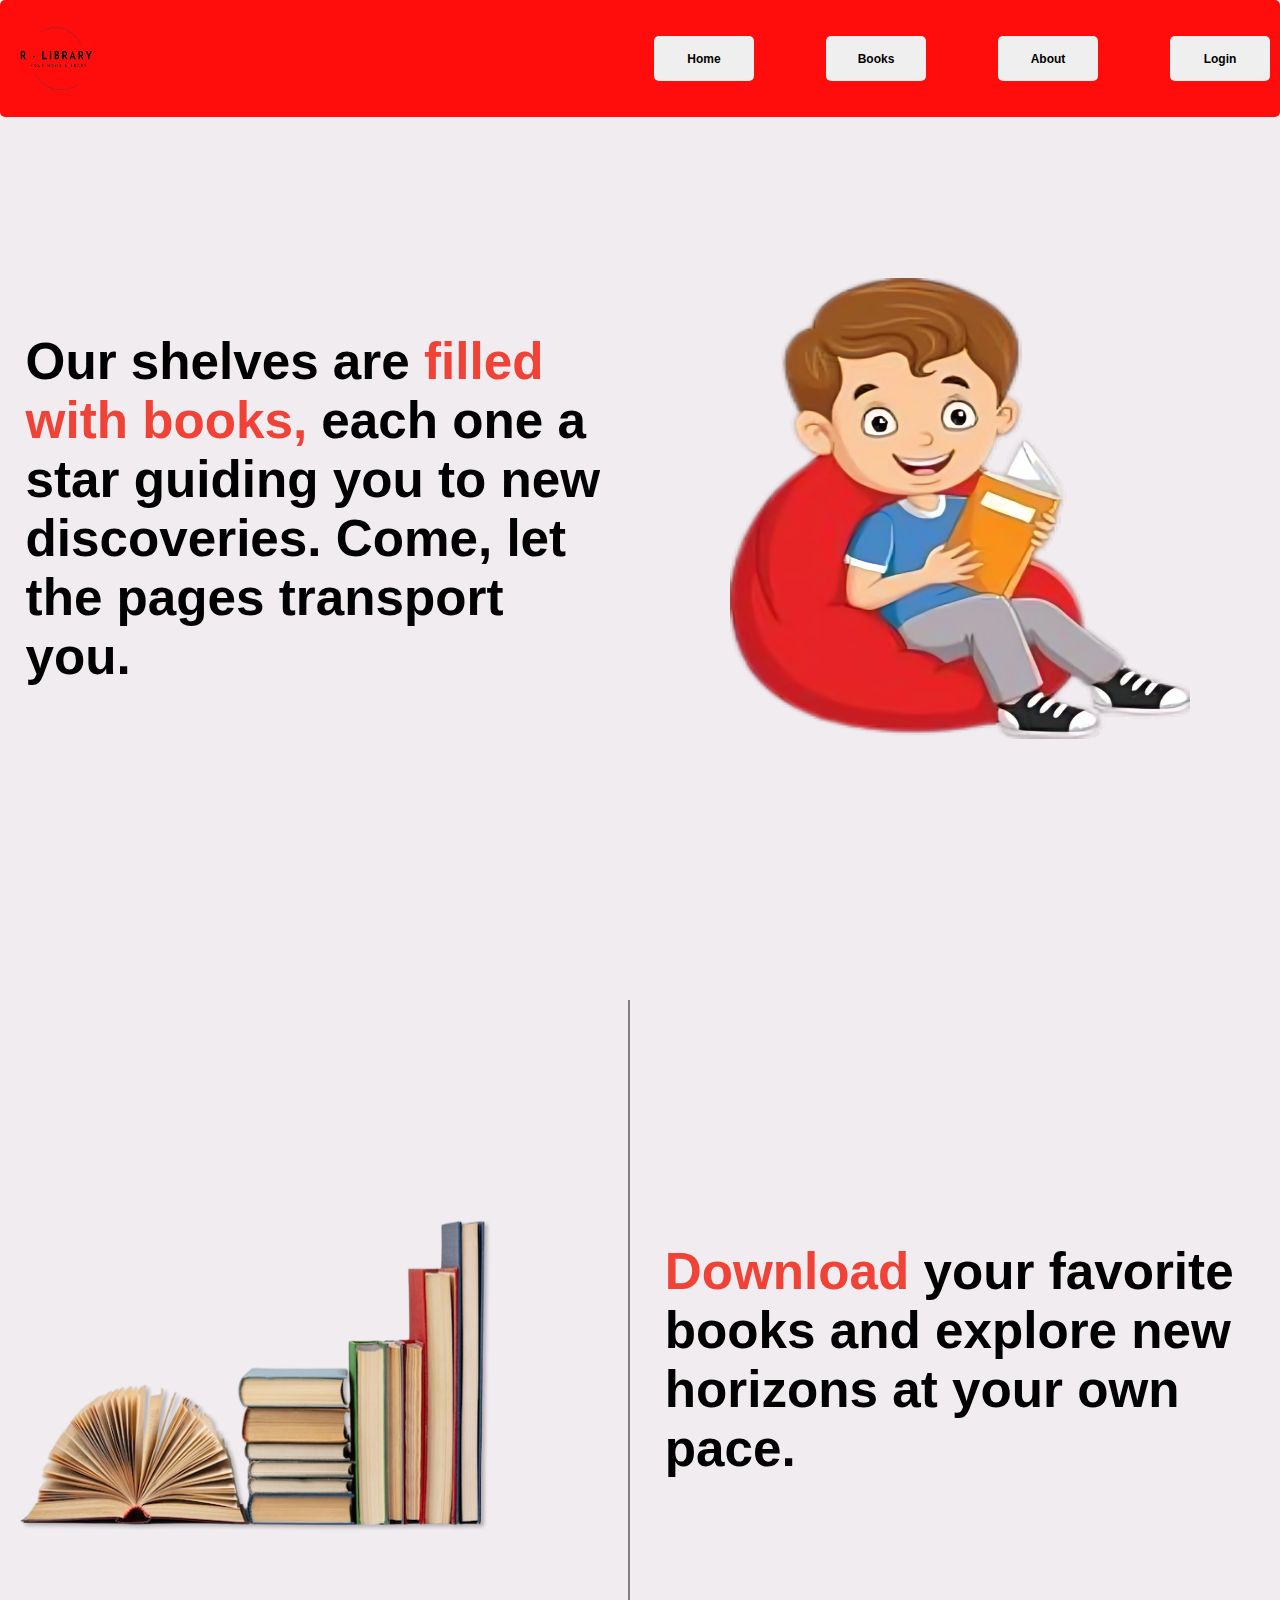
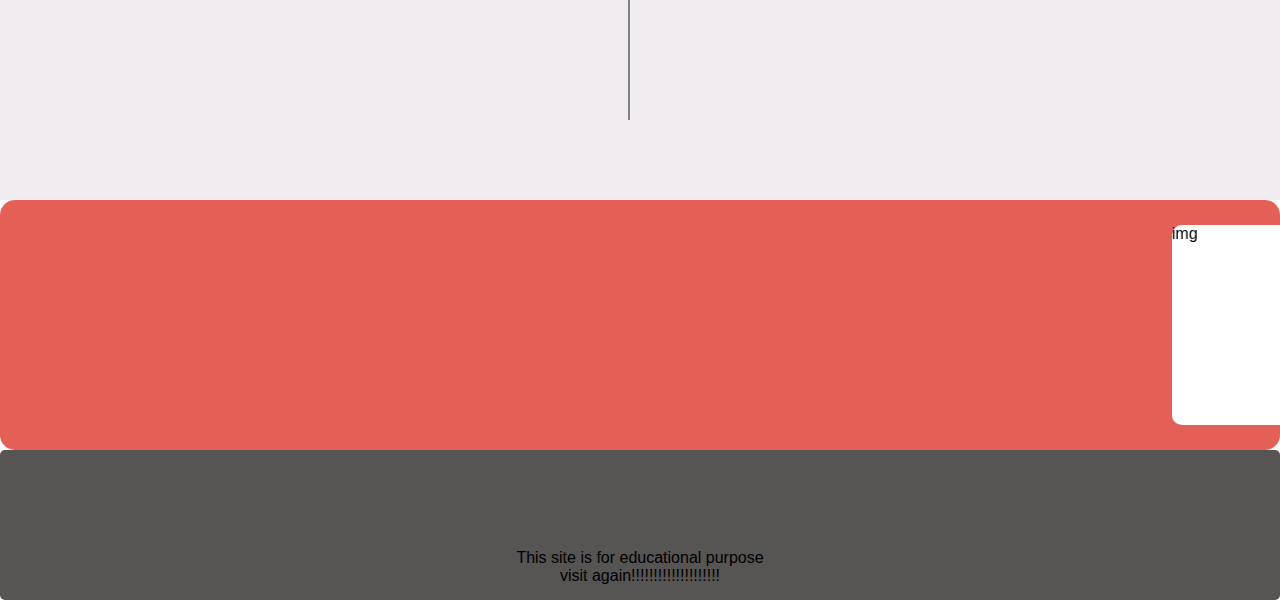
==== frontend/about.html @ f484661b "Updated" ====
<!DOCTYPE html>
<html lang="en">
  <head>
    <meta charset="UTF-8" />
    <meta name="viewport" content="width=device-width, initial-scale=1.0" />
    <title>Library</title>
    <link rel="icon" href="/elements/lib-logo.png" type="image/x-icon" />
  </head>
  <link rel="stylesheet" href="about.css" />
  <body>
    <div class="fullBody">
      <div class="nav">
        <img class="navBrandLogo" src="elements/lib-logo.png" alt="" />
        <div class="nav_element">
          <button class="nav_section_button">Home</button>
          <button class="nav_section_button">Books</button>
          <button class="nav_section_button">About</button>
          <button class="nav_section_button">Login</button>
        </div>
      </div>
      <div class="first_page">
        <div class="left-div">
          <p>
            Our shelves are <span>filled with books, </span>each one a star
            guiding you to new discoveries. Come, let the pages transport you.
          </p>
        </div>
        <div class="right-div">
          <img src="elements/boy-with-book.png" alt="" srcset="" />
        </div>
      </div>
      <div class="second_page">
        <div class="second-left-div">
          <img src="elements/book.png" alt="" srcset="" />
        </div>
        <div class="second-right-div">
          <p>
            <span>Download</span> your favorite books and explore new horizons
            at your own pace.
          </p>
        </div>
      </div>
      <div class="third_page">
        <marquee scrollamount="12" behavior="" direction="">
          <div class="scroll_book">
            <div class="showed-books">img</div>
            <div class="showed-books">img</div>
            <div class="showed-books">img</div>
            <div class="showed-books">img</div>
            <div class="showed-books">img</div>
            <div class="showed-books">img</div>
          </div>
        </marquee>
      </div>
      <div class="footer">
        
        <div class="page-right">
          <p>This site is for educational purpose </p>
          <p>visit again!!!!!!!!!!!!!!!!!!!!</p>
        </div>
      </div>
    </div>
  </body>
</html>
---- frontend/about.css ----
* {
    margin: 0;
    padding: 0;
    box-sizing: border-box;
    font-family: "Poppins", sans-serif;
  }
  html,
  body {
    height: 100%;
    width: 100%;
    
  }
  .fullBody{
    height: 100%;
    width: 100%;
    background-color: rgba(255, 255, 255, 0.82);
  }
  .nav{
    width: 100%;
    height: 13vh;
    background-color: rgb(255, 12, 12);
    border-radius: 5px;
    /* padding-left: 5px; */
    padding-right: 10px;
    display: flex;
    align-items: center;
    justify-content: space-between;
  }
  .navBrandLogo{
    /* left: 2px; */
    height: 10vh;
    width: 12vh;
    /* background-color: brown; */
  }
  .nav_element{
    height: 100%;
    width: 70vw ;
    /* background-color: blue; */
    display: flex;
    justify-content: flex-end;
    align-items: center;
    gap: 8vmin;
  }
  .nav_section_button{
    height: 5vh;
    width: 12vw;
    max-width: 100px;
    border-radius: 5px;
    border: none;
    outline: none;
    font-size: 12px;
    font-weight: 600;
  }
  .nav_section_button:hover{
    cursor: pointer;
    background-color: rgb(223, 220, 220);
  }


  .first_page {
    height: calc(100% - 13vh);
    width: 100%;
    display: flex;
  
    /* background-color:rgb(235, 208, 224); */
  }
  .left-div {
    height: 100%;
    width: 50%;
    background-color:  rgb(241, 236, 239);
    padding-top: 30px;
    padding: 2vw;
    display: flex;
    align-items: center;
    /* background-color: rgb(235, 208, 224); */
  }
  .left-div p {
    font-size: 4vmax;
    font-weight: 600;
  }
  .left-div p span {
    color: rgb(240, 66, 54);
  }
  .right-div {
    height: calc(100%-8.5vw);
    width: 50%;
    padding: 10px;
    /* background-color: rgb(184, 231, 184); */
    display: flex;
    align-items: center;
    justify-content: center;
    background-color: rgb(241, 236, 239);
  }
  .right-div img {
    height: 36vw;
    width: 36vw;
  }
  .second_page {
    top: calc(100%-13vh);
    padding-top: 20px;
  
    height: 100vh;
    width: 100%;
    display: flex;
    align-items: center;
    background-color: rgb(241, 236, 239);
    /* background-color: rebeccapurple; */
    gap: 20px;
  }
  .second-left-div {
    height: 80vh;
    width: 50%;
    border-right: 2px solid gray;
    display: flex;
    align-items: center;
    gap: 5px;
    /* background-color: blueviolet; */
  }
  .second-left-div img {
    height: 30vw;
    width: 40vw;
  }
  .second-right-div {
    height: 80vh;
    width: 50%;
    padding: 15px;
    display: flex;
    align-items: center;
    /* justify-content: center; */
    /* background-color: aquamarine; */
  }
  
  .second-right-div p {
    font-size: 4vmax;
    font-weight: 600;
  }
  .second-right-div p span {
    color: rgb(240, 66, 54);
  }
  .second-right-div p span:hover {
    cursor: pointer;
  }
  marquee {
    /* top: 150px; */
    height: 250px;
    width: 100%;
    /* margin-top: 10px; */
    background-color: rgb(228, 95, 85);
    /* opacity: 0.8; */
    display: flex;
    justify-content: space-evenly;
    align-items: center;
    border-radius: 15px;
  }
  .scroll_book {
    /* height: 250px;
      width: 100%; */
    /* background-color: aqua; */
    display: flex;
    justify-content: space-evenly;
    align-items: center;
    gap: 150px;
  }
  
  .showed-books {
    height: 200px;
    width: 180px;
    background-color: #ffff;
    gap: 10px;
    border-radius: 10px;
  }
  .footer {
    /* top: 10px; */
    height: 150px;
    width: 100%;
    background-color: rgb(87, 84, 84);
    border-radius: 5px;
    border: none;
    outline: none;
    /* margin-top: 10px; */
  }
 
  .page-right {
    height: 100%;
    width: 100%;
    padding-bottom: 15px;
    border: none;
    outline: none;
    /* background-color: #fff; */
    display: flex;
    align-items: center;
    justify-content: flex-end;
    
    flex-direction: column;
  }
@media (max-width: 600px) {
  .footer {
    /* top: 10px; */
    height: 140px;
    width: 100%;
    background-color: rgb(87, 84, 84);
    border-radius: 5px;
    /* margin-top: 10px; */
  }
  
}
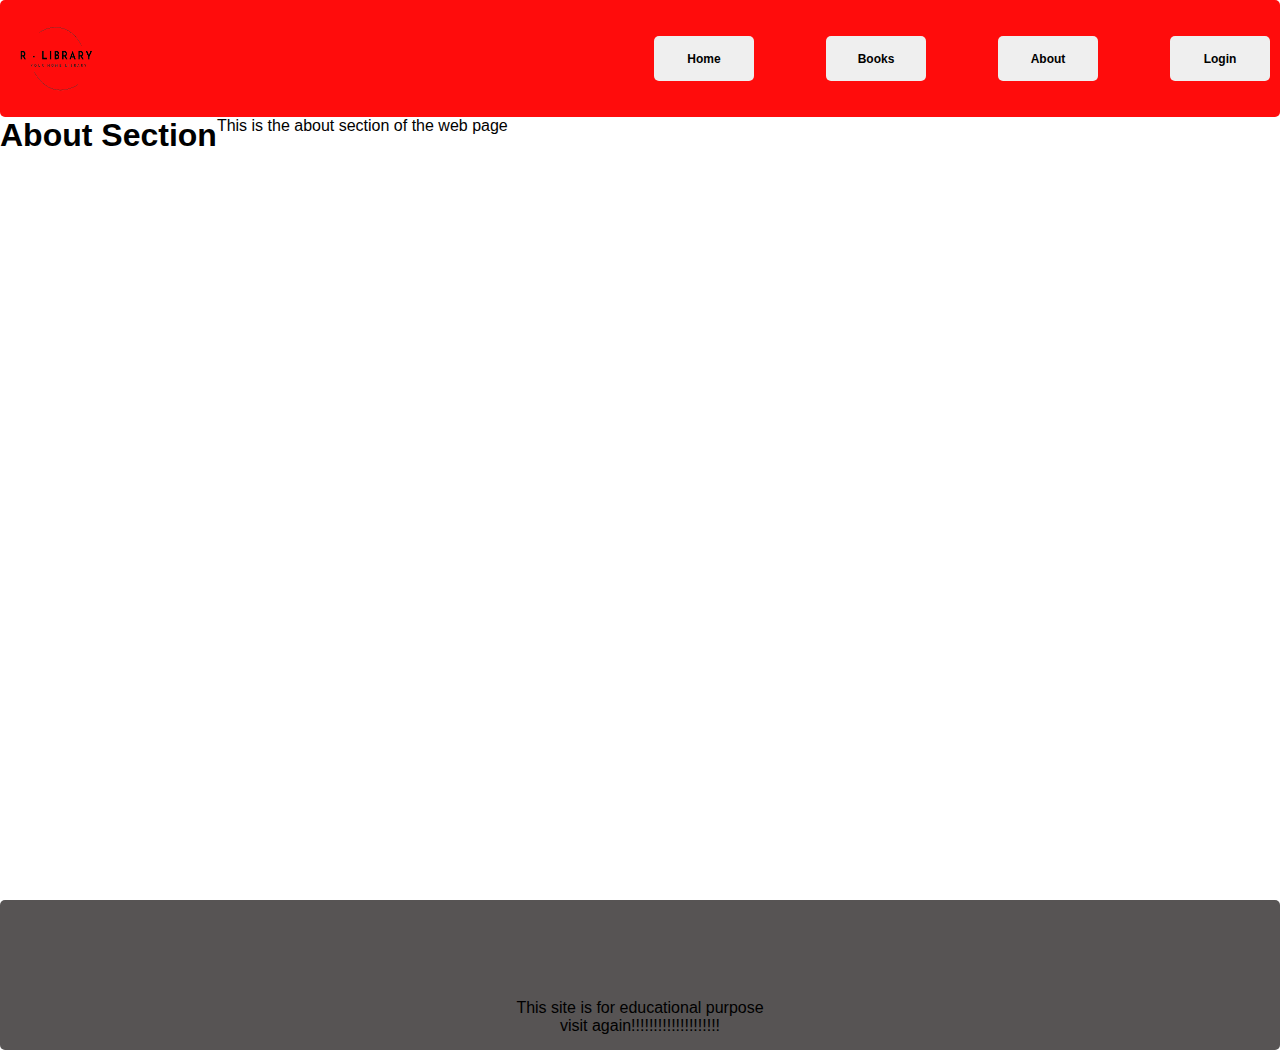
==== commit a716e6f4: "Updated" ====
--- a/frontend/about.html
+++ b/frontend/about.html
@@ -12,46 +12,18 @@
       <div class="nav">
         <img class="navBrandLogo" src="elements/lib-logo.png" alt="" />
         <div class="nav_element">
-          <button class="nav_section_button">Home</button>
-          <button class="nav_section_button">Books</button>
-          <button class="nav_section_button">About</button>
+          <button id="home_button" class="nav_section_button">Home</button>
+          <button  id="book_button" class="nav_section_button">Books</button>
+          <button id="about_button" class="nav_section_button">About</button>
           <button class="nav_section_button">Login</button>
         </div>
       </div>
       <div class="first_page">
-        <div class="left-div">
-          <p>
-            Our shelves are <span>filled with books, </span>each one a star
-            guiding you to new discoveries. Come, let the pages transport you.
-          </p>
-        </div>
-        <div class="right-div">
-          <img src="elements/boy-with-book.png" alt="" srcset="" />
-        </div>
+        <h1>About Section</h1>
+        <p>This is the about section of the web page </p>
       </div>
-      <div class="second_page">
-        <div class="second-left-div">
-          <img src="elements/book.png" alt="" srcset="" />
-        </div>
-        <div class="second-right-div">
-          <p>
-            <span>Download</span> your favorite books and explore new horizons
-            at your own pace.
-          </p>
-        </div>
-      </div>
-      <div class="third_page">
-        <marquee scrollamount="12" behavior="" direction="">
-          <div class="scroll_book">
-            <div class="showed-books">img</div>
-            <div class="showed-books">img</div>
-            <div class="showed-books">img</div>
-            <div class="showed-books">img</div>
-            <div class="showed-books">img</div>
-            <div class="showed-books">img</div>
-          </div>
-        </marquee>
-      </div>
+      
+      
       <div class="footer">
         
         <div class="page-right">
@@ -60,5 +32,6 @@
         </div>
       </div>
     </div>
+    <script src="about.js"></script>
   </body>
 </html>
